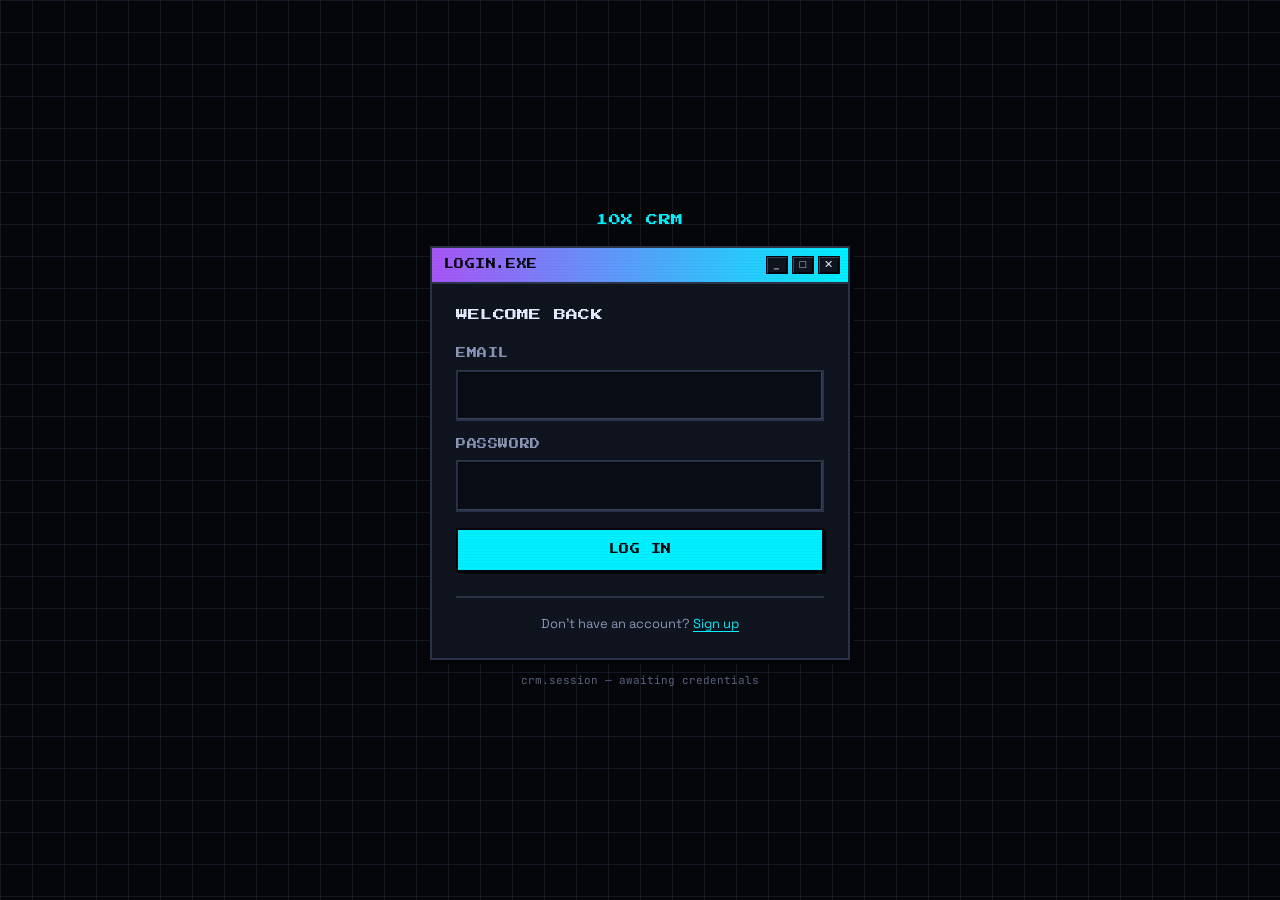
==== index.html @ 18ffae1b "feat: build login page with a deliberately generic failure message Login lives at index.html because" ====
<!doctype html>
<!-- Login is index.html because it is the first thing an unauthenticated
     visitor should see. A visitor who already has a session is sent straight
     to the dashboard by the guard in js/app.js. -->
<html lang="en" data-page="login" data-theme="dark">
<head>
  <meta charset="utf-8">
  <meta name="viewport" content="width=device-width, initial-scale=1">
  <title>Log In — 10X CRM</title>
  <meta name="description" content="10X CRM — a customer relationship manager for sales teams.">

  <link rel="preconnect" href="https://fonts.googleapis.com">
  <link rel="preconnect" href="https://fonts.gstatic.com" crossorigin>
  <link href="https://fonts.googleapis.com/css2?family=Press+Start+2P&family=Space+Grotesk:wght@400;500;700&family=JetBrains+Mono:wght@400;700&display=swap" rel="stylesheet">

  <link rel="stylesheet" href="css/tokens.css">
  <link rel="stylesheet" href="css/base.css">
  <link rel="stylesheet" href="css/components.css">
  <link rel="stylesheet" href="css/pages.css">

  <script src="js/storage.js"></script>
  <script src="js/app.js"></script>
</head>

<body>
  <main class="auth">
    <div class="auth__card">
      <span class="auth__brand">10X CRM</span>

      <div class="window">
        <div class="window__bar">
          <span class="window__title">LOGIN.EXE</span>
          <div class="window__controls">
            <span class="window__btn" aria-hidden="true">_</span>
            <span class="window__btn" aria-hidden="true">&#9633;</span>
            <span class="window__btn" aria-hidden="true">&#10005;</span>
          </div>
        </div>

        <div class="window__body">
          <h1 class="auth__heading">Welcome back</h1>

          <form id="login-form" class="stack" novalidate>
            <div class="field">
              <label class="field__label" for="email">Email</label>
              <input class="input" id="email" name="email" type="text" autocomplete="email">
              <p class="field__error" data-error-for="email"></p>
            </div>

            <div class="field">
              <label class="field__label" for="password">Password</label>
              <input class="input" id="password" name="password" type="password"
                     autocomplete="current-password">
              <p class="field__error" data-error-for="password"></p>
            </div>

            <button class="btn btn--primary btn--block" type="submit">Log In</button>
          </form>

          <p class="auth__footer">
            Don't have an account? <a href="signup.html">Sign up</a>
          </p>
        </div>
      </div>

      <p class="auth__boot">crm.session &mdash; awaiting credentials</p>
    </div>
  </main>

  <script src="js/ui.js"></script>
  <script src="js/auth.js"></script>
</body>
</html>
---- css/tokens.css ----
/* ============================================================
   10X CRM — Design tokens
   Visual direction: "Cyber Chrome" — Windows 2000 / WinAmp window
   chrome rendered in cyber-futurist neon, with pixel-art accents.

   Every colour, size, and duration in this project comes from a token
   defined here. No component file may hardcode a raw value. Changing a
   token here changes it everywhere, which is what makes the dark/light
   toggle (P0.3) a single class swap on <html>.
   ============================================================ */

:root {
  /* ---- Typography -------------------------------------------
     Three families, each with a real fallback so that the app stays
     legible if the webfonts fail to load (e.g. offline demo).
     --font-display is a pixel font: it is only ever used at 10-12px
     for short strings (logo, labels, badges). Long text uses --font-ui. */
  --font-display: "Press Start 2P", "Courier New", ui-monospace, monospace;
  --font-ui: "Space Grotesk", -apple-system, BlinkMacSystemFont, "Segoe UI", Roboto, sans-serif;
  --font-mono: "JetBrains Mono", "Cascadia Code", Consolas, ui-monospace, monospace;

  --fs-display-sm: 10px;   /* pixel font: badges, labels, buttons */
  --fs-display: 12px;      /* pixel font: logo, window titles */
  --fs-xs: 11px;
  --fs-sm: 13px;
  --fs-base: 15px;
  --fs-lg: 18px;
  --fs-xl: 24px;
  --fs-2xl: 32px;

  --lh-tight: 1.2;
  --lh-base: 1.55;

  /* ---- Spacing: strict 4px pixel grid ------------------------
     A pixel-art aesthetic falls apart on half-pixel values, so every
     gap and padding in the app snaps to this scale. */
  --sp-1: 4px;
  --sp-2: 8px;
  --sp-3: 12px;
  --sp-4: 16px;
  --sp-5: 24px;
  --sp-6: 32px;
  --sp-7: 48px;
  --sp-8: 64px;

  /* ---- Radii: hard edges are the signature --------------------
     Nothing in this design system is rounder than 4px. */
  --r-0: 0px;
  --r-1: 2px;
  --r-2: 4px;

  /* ---- Motion -------------------------------------------------
     --t-snap uses steps() rather than a smooth curve. That makes
     movement advance frame-by-frame like an animated sprite instead
     of gliding, which is what sells the retro feel. */
  --t-snap: 90ms steps(3, end);
  --t-fast: 140ms cubic-bezier(0.2, 0.9, 0.3, 1);
  --t-med: 240ms cubic-bezier(0.2, 0.9, 0.3, 1);

  /* ---- Layout -------------------------------------------------- */
  --tap-min: 44px;          /* accessibility floor for any control */
  --shell-max: 1200px;
  --card-max: 420px;        /* auth card width, per P1.1 */
}

/* ============================================================
   DARK THEME — the default (PRD P0.3 specifies dark as default)
   Deep near-black surfaces with neon accents.
   ============================================================ */
:root,
[data-theme="dark"] {
  --bg-void: #05060A;       /* page background */
  --bg-deep: #0A0D16;       /* inset wells, input backgrounds */
  --surface: #10141F;       /* window and card bodies */
  --surface-up: #171D2C;    /* hovered / raised surfaces */

  --bevel-light: #3A4560;   /* top-left highlight of a raised bevel */
  --bevel-dark: #04050A;    /* bottom-right shadow of a raised bevel */
  --border: #2A3347;

  --text: #E6ECFF;
  --text-dim: #8A97B8;
  --text-faint: #5A6480;

  /* Neon accent ramp */
  --cyan: #00F0FF;          /* primary action, focus, links */
  --magenta: #FF2E97;       /* destructive, errors */
  --lime: #B6FF3C;          /* success */
  --amber: #FFB627;         /* warning, in-progress */
  --violet: #A855F7;        /* brand, title-bar gradient partner */

  /* Text colour placed on top of a solid neon fill */
  --on-accent: #05060A;

  --grid-line: rgba(42, 51, 71, 0.4);
  --scanline-alpha: 0.035;
  --glow-strength: 10px;
}

/* ============================================================
   LIGHT THEME — "Y2K frosted chrome"
   Translucent icy blue-white: iMac G3 / WinAmp candy plastic.
   Accents are darkened so that white text on a filled control and
   accent-coloured text on --surface both clear 4.5:1 contrast.
   ============================================================ */
[data-theme="light"] {
  --bg-void: #DCE4F0;
  --bg-deep: #E8EEF7;
  --surface: #F4F7FC;
  --surface-up: #FFFFFF;

  --bevel-light: #FFFFFF;
  --bevel-dark: #A8B4CC;
  --border: #9AA8C4;

  --text: #0A1020;
  --text-dim: #3D4A66;
  --text-faint: #6A7691;

  --cyan: #00708A;
  --magenta: #B01060;
  --lime: #3F7000;
  --amber: #8A5600;
  --violet: #6B21C8;

  --on-accent: #FFFFFF;

  --grid-line: rgba(154, 168, 196, 0.3);
  --scanline-alpha: 0.02;
  --glow-strength: 0px;
}

/* ============================================================
   SEMANTIC ALIASES
   Components reference these, never the raw colour names. That means
   "Contacted should be violet instead of amber" is a one-line change
   here, and every badge, chip, select and pipeline segment follows.
   ============================================================ */
:root {
  --status-lead: var(--cyan);
  --status-contacted: var(--amber);
  --status-won: var(--lime);
  --status-lost: var(--magenta);

  --accent: var(--cyan);
  --danger: var(--magenta);
  --success: var(--lime);
  --warning: var(--amber);

  /* ---- Bevels: the Win2K chrome effect ----------------------
     A raised control is light on the top-left and dark on the
     bottom-right. A pressed or inset control is the exact inverse.
     Swapping --bevel-out for --bevel-in is what makes a button feel
     physically depressed. */
  --bevel-out: inset 1px 1px 0 var(--bevel-light),
               inset -1px -1px 0 var(--bevel-dark);
  --bevel-in: inset -1px -1px 0 var(--bevel-light),
              inset 1px 1px 0 var(--bevel-dark);

  /* Offset shadows with ZERO blur — a blurred shadow would break the
     pixel-art illusion immediately. */
  --shadow-hard: 4px 4px 0 var(--bevel-dark);
  --shadow-hard-sm: 2px 2px 0 var(--bevel-dark);
  --shadow-hard-lg: 6px 6px 0 var(--bevel-dark);

  /* The active-window title bar gradient — the single most
     recognisable Windows 2000 cue in the whole system. */
  --titlebar: linear-gradient(90deg, var(--violet), var(--cyan));
}
---- css/base.css ----
/* ============================================================
   10X CRM — Base layer
   Reset, page atmosphere (grid + scanlines), typography defaults,
   focus rings, and the reduced-motion escape hatch.
   Depends on tokens.css — load that first.
   ============================================================ */

*,
*::before,
*::after {
  box-sizing: border-box;
  margin: 0;
  padding: 0;
}

html {
  /* Stops iOS from auto-inflating text and breaking the pixel grid. */
  -webkit-text-size-adjust: 100%;
}

body {
  min-height: 100vh;
  font-family: var(--font-ui);
  font-size: var(--fs-base);
  line-height: var(--lh-base);
  color: var(--text);
  background-color: var(--bg-void);

  /* Dystopian blueprint grid. Two 1px gradients crossed at 32px make a
     graph-paper field without a single image request. */
  background-image:
    linear-gradient(var(--grid-line) 1px, transparent 1px),
    linear-gradient(90deg, var(--grid-line) 1px, transparent 1px);
  background-size: 32px 32px;

  -webkit-font-smoothing: antialiased;
  transition: background-color var(--t-med), color var(--t-med);
}

/* ---- CRT scanline overlay ---------------------------------------
   A fixed, non-interactive sheet of 1px dark lines every 3px. Kept
   very faint (3.5% dark / 2% light) so it reads as atmosphere and
   never as noise over body text. The Konami easter egg turns this up. */
body::before {
  content: "";
  position: fixed;
  inset: 0;
  z-index: 9999;
  pointer-events: none;
  background: repeating-linear-gradient(
    0deg,
    rgba(0, 0, 0, var(--scanline-alpha)) 0px,
    rgba(0, 0, 0, var(--scanline-alpha)) 1px,
    transparent 1px,
    transparent 3px
  );
}

/* ---- Typography -------------------------------------------------- */
h1, h2, h3 {
  font-family: var(--font-display);
  font-weight: 400;
  line-height: var(--lh-tight);
  letter-spacing: 0.02em;
  text-transform: uppercase;
}

h1 { font-size: var(--fs-display); }
h2 { font-size: var(--fs-display); }
h3 { font-size: var(--fs-display-sm); }

/* Money, dates, counters and IDs use tabular figures so that columns of
   numbers line up vertically instead of jittering. */
.mono,
.num {
  font-family: var(--font-mono);
  font-variant-numeric: tabular-nums;
}

a {
  color: var(--accent);
  text-decoration: underline;
  text-underline-offset: 3px;
  transition: color var(--t-fast);
}

a:hover { color: var(--text); }

/* ---- Forms inherit the app font, not the browser's --------------- */
input, button, select, textarea {
  font: inherit;
  color: inherit;
}

button { cursor: pointer; }

img { max-width: 100%; display: block; }

/* ---- Focus ------------------------------------------------------
   :focus-visible only, so a mouse click does not leave a ring behind
   but keyboard navigation always shows exactly where you are. */
:focus-visible {
  outline: 2px solid var(--accent);
  outline-offset: 2px;
}

::selection {
  background: var(--accent);
  color: var(--on-accent);
}

/* ---- Utilities --------------------------------------------------- */

/* Visible to screen readers, invisible on screen. Used for labels on
   icon-only controls so they are never unlabelled. */
.sr-only {
  position: absolute;
  width: 1px;
  height: 1px;
  padding: 0;
  overflow: hidden;
  clip: rect(0, 0, 0, 0);
  white-space: nowrap;
  border: 0;
}

.shell {
  width: 100%;
  max-width: var(--shell-max);
  margin: 0 auto;
  padding: var(--sp-6) var(--sp-4);
}

.stack   { display: grid; gap: var(--sp-4); }
.stack-2 { display: grid; gap: var(--sp-2); }
.stack-5 { display: grid; gap: var(--sp-5); }
.row     { display: flex; align-items: center; gap: var(--sp-3); }
.row-between { display: flex; align-items: center; justify-content: space-between; gap: var(--sp-3); }
.grow    { flex: 1; }

.text-dim   { color: var(--text-dim); }
.text-faint { color: var(--text-faint); }

/* A HUD-style section label: "// CLIENTS.DB" */
.hud-label {
  font-family: var(--font-display);
  font-size: var(--fs-display-sm);
  text-transform: uppercase;
  letter-spacing: 0.08em;
  color: var(--text-dim);
}

.hud-label::before {
  content: "// ";
  color: var(--accent);
}

/* ---- Reduced motion ---------------------------------------------
   Everything decorative in this design system is animation. A user who
   has asked their OS for reduced motion gets the full product with all
   of it switched off, including the scanline overlay's flicker. */
@media (prefers-reduced-motion: reduce) {
  *,
  *::before,
  *::after {
    animation-duration: 0.01ms !important;
    animation-iteration-count: 1 !important;
    transition-duration: 0.01ms !important;
    scroll-behavior: auto !important;
  }
}
---- css/components.css ----
/* ============================================================
   10X CRM — Components
   Window chrome, buttons, inputs, badges, chips, cards, modals,
   toasts, navigation, stats and the pipeline bar.
   Depends on tokens.css + base.css.
   ============================================================ */

/* ============================================================
   1. WINDOW CHROME — the signature component
   Every panel, card and modal in the app is a "window": a bevelled
   box with a gradient title bar and Win2K control buttons. This is
   what makes the aesthetic structural rather than decorative.
   ============================================================ */
.window {
  background: var(--surface);
  border: 2px solid var(--border);
  box-shadow: var(--shadow-hard);
}

.window__bar {
  display: flex;
  align-items: center;
  gap: var(--sp-2);
  padding: var(--sp-2) var(--sp-2) var(--sp-2) var(--sp-3);
  background: var(--titlebar);
  border-bottom: 2px solid var(--border);
  color: var(--on-accent);
  font-family: var(--font-display);
  font-size: var(--fs-display-sm);
  text-transform: uppercase;
  letter-spacing: 0.04em;
}

.window__title {
  flex: 1;
  overflow: hidden;
  text-overflow: ellipsis;
  white-space: nowrap;
}

.window__controls {
  display: flex;
  gap: var(--sp-1);
}

/* Visually these are small Win2K-sized boxes (22x18). The ::before
   pseudo-element expands the actual clickable area out to the 44px
   accessibility floor without changing how they look. */
.window__btn {
  position: relative;
  width: 22px;
  height: 18px;
  display: grid;
  place-items: center;
  background: var(--surface);
  border: 1px solid var(--bevel-dark);
  box-shadow: var(--bevel-out);
  color: var(--text);
  font-family: var(--font-ui);
  font-size: var(--fs-xs);
  line-height: 1;
}

.window__btn::before {
  content: "";
  position: absolute;
  inset: -13px;
}

.window__btn:active {
  box-shadow: var(--bevel-in);
}

.window__btn--close:hover {
  background: var(--danger);
  color: var(--on-accent);
}

.window__body {
  padding: var(--sp-5);
}

/* ============================================================
   2. BUTTONS — physical arcade buttons
   On :active the button translates 2px down-right and its hard shadow
   collapses to zero, so the surface appears to sink into the page.
   ============================================================ */
.btn {
  display: inline-flex;
  align-items: center;
  justify-content: center;
  gap: var(--sp-2);
  min-height: var(--tap-min);
  padding: var(--sp-3) var(--sp-4);

  font-family: var(--font-display);
  font-size: var(--fs-display-sm);
  text-transform: uppercase;
  letter-spacing: 0.05em;
  text-decoration: none;

  color: var(--text);
  background: var(--surface-up);
  border: 2px solid var(--bevel-dark);
  border-radius: var(--r-0);
  box-shadow: var(--shadow-hard-sm);

  transition: transform var(--t-snap), box-shadow var(--t-snap),
              background var(--t-fast), color var(--t-fast);
}

.btn:hover { background: var(--surface); }

.btn:active {
  transform: translate(2px, 2px);
  box-shadow: 0 0 0 var(--bevel-dark);
}

.btn:disabled {
  opacity: 0.45;
  cursor: not-allowed;
  transform: none;
  box-shadow: var(--shadow-hard-sm);
}

.btn--primary {
  background: var(--accent);
  color: var(--on-accent);
}

.btn--primary:hover {
  background: var(--accent);
  filter: brightness(1.15);
}

.btn--danger {
  background: transparent;
  color: var(--danger);
  border-color: var(--danger);
}

.btn--danger:hover {
  background: var(--danger);
  color: var(--on-accent);
}

.btn--ghost {
  background: transparent;
  border-color: var(--border);
  box-shadow: none;
}

.btn--ghost:active { transform: translate(1px, 1px); }

.btn--block { width: 100%; }

.btn--sm {
  min-height: 32px;
  padding: var(--sp-2) var(--sp-3);
}

/* ============================================================
   3. FORM FIELDS
   Inputs use the INVERSE bevel of a button: they are sunk into the
   page rather than raised out of it. That single inversion is what
   makes an input read as "type here" and a button as "press me".
   ============================================================ */
.field {
  display: grid;
  gap: var(--sp-2);
}

.field__label {
  font-family: var(--font-display);
  font-size: var(--fs-display-sm);
  text-transform: uppercase;
  letter-spacing: 0.06em;
  color: var(--text-dim);
}

.input,
.select {
  width: 100%;
  min-height: var(--tap-min);
  padding: var(--sp-3);
  font-family: var(--font-ui);
  font-size: var(--fs-base);
  color: var(--text);
  background: var(--bg-deep);
  border: 2px solid var(--border);
  border-radius: var(--r-0);
  box-shadow: var(--bevel-in);
  transition: border-color var(--t-fast);
}

.input::placeholder { color: var(--text-faint); }

.input:focus-visible,
.select:focus-visible {
  outline: none;
  border-color: var(--accent);
  box-shadow: var(--bevel-in), 0 0 0 2px color-mix(in srgb, var(--accent) 35%, transparent);
}

.select {
  cursor: pointer;
  appearance: none;
  padding-right: var(--sp-6);
  /* Pixel-style caret drawn with two crossed gradients — no icon file. */
  background-image:
    linear-gradient(45deg, transparent 50%, currentColor 50%),
    linear-gradient(135deg, currentColor 50%, transparent 50%);
  background-position:
    calc(100% - 18px) calc(50% + 2px),
    calc(100% - 12px) calc(50% + 2px);
  background-size: 6px 6px, 6px 6px;
  background-repeat: no-repeat;
}

/* Error state (P0.4): red border on the field itself, red message below. */
.input-error,
.input-error:focus-visible {
  border-color: var(--danger);
}

.field__error {
  display: flex;
  align-items: flex-start;
  gap: var(--sp-1);
  font-family: var(--font-mono);
  font-size: var(--fs-xs);
  line-height: 1.4;
  color: var(--danger);
}

.field__error::before {
  content: "\25B8";  /* ▸ */
  flex-shrink: 0;
}

.field__error:empty { display: none; }

/* ============================================================
   4. STATUS BADGES
   A badge is a hard-edged pixel dot plus an uppercase text label.
   The dot is never the only signal — the label always states the
   status in words, so the badge works without colour perception.
   ============================================================ */
.badge {
  display: inline-flex;
  align-items: center;
  gap: var(--sp-2);
  padding: var(--sp-1) var(--sp-2);
  font-family: var(--font-display);
  font-size: var(--fs-display-sm);
  text-transform: uppercase;
  letter-spacing: 0.05em;
  border: 2px solid currentColor;
  background: color-mix(in srgb, currentColor 12%, transparent);
}

.badge::before {
  content: "";
  width: 6px;
  height: 6px;
  flex-shrink: 0;
  background: currentColor;
  box-shadow: 0 0 var(--glow-strength) currentColor;
}

.badge--lead      { color: var(--status-lead); }
.badge--contacted { color: var(--status-contacted); }
.badge--won       { color: var(--status-won); }
.badge--lost      { color: var(--status-lost); }

/* ============================================================
   5. FILTER CHIPS
   A pressed chip flips from raised bevel to inset bevel and fills
   with the accent, so "which filter is active" is obvious from the
   shape alone as well as the colour.
   ============================================================ */
.chip {
  min-height: var(--tap-min);
  padding: var(--sp-2) var(--sp-4);
  font-family: var(--font-display);
  font-size: var(--fs-display-sm);
  text-transform: uppercase;
  letter-spacing: 0.05em;
  color: var(--text-dim);
  background: var(--surface);
  border: 2px solid var(--border);
  box-shadow: var(--bevel-out);
  transition: color var(--t-fast), background var(--t-fast);
}

.chip:hover { color: var(--text); }

.chip[aria-pressed="true"] {
  color: var(--on-accent);
  background: var(--accent);
  border-color: var(--accent);
  box-shadow: var(--bevel-in);
}

/* ============================================================
   6. AVATAR
   Either a real API image or generated initials on a hashed accent.
   image-rendering: pixelated keeps remote avatars consistent with the
   sprite aesthetic instead of smoothing them.
   ============================================================ */
.avatar {
  width: 48px;
  height: 48px;
  flex-shrink: 0;
  object-fit: cover;
  background: var(--bg-deep);
  border: 2px solid var(--border);
  image-rendering: pixelated;
}

.avatar--initials {
  display: grid;
  place-items: center;
  font-family: var(--font-display);
  font-size: var(--fs-display-sm);
  color: var(--on-accent);
  background: var(--accent);
}

.avatar--lg { width: 72px; height: 72px; font-size: var(--fs-display); }

/* ============================================================
   7. CLIENT CARD
   Lifts up-left on hover (shadow grows to compensate) and a single
   bright scanline sweeps down the card once.
   ============================================================ */
.client-card {
  position: relative;
  overflow: hidden;
  display: grid;
  grid-template-columns: 48px 1fr auto;
  gap: var(--sp-4);
  align-items: center;
  padding: var(--sp-4);
  background: var(--surface);
  border: 2px solid var(--border);
  box-shadow: var(--shadow-hard-sm);
  cursor: pointer;
  transition: transform var(--t-snap), box-shadow var(--t-snap),
              border-color var(--t-fast);
}

.client-card:hover {
  transform: translate(-2px, -2px);
  border-color: var(--accent);
  box-shadow: var(--shadow-hard);
}

.client-card::after {
  content: "";
  position: absolute;
  left: 0;
  right: 0;
  top: -2px;
  height: 2px;
  background: var(--accent);
  opacity: 0;
  pointer-events: none;
}

.client-card:hover::after {
  animation: sweep 600ms steps(12, end) 1;
}

@keyframes sweep {
  from { top: -2px;  opacity: 0.9; }
  to   { top: 100%;  opacity: 0; }
}

.client-card__name {
  font-family: var(--font-ui);
  font-size: var(--fs-lg);
  font-weight: 500;
  line-height: var(--lh-tight);
}

.client-card__meta {
  font-size: var(--fs-sm);
  color: var(--text-dim);
}

.client-card__value {
  font-family: var(--font-mono);
  font-variant-numeric: tabular-nums;
  font-size: var(--fs-lg);
  color: var(--success);
}

.client-card__actions {
  display: flex;
  align-items: center;
  gap: var(--sp-2);
}

/* ============================================================
   8. MODAL / DIALOG
   The overlay dims and desaturates the page behind. The window itself
   opens with a CRT power-on: a flat horizontal line that snaps open
   vertically.
   ============================================================ */
.overlay {
  position: fixed;
  inset: 0;
  z-index: 1000;
  display: grid;
  place-items: center;
  padding: var(--sp-4);
  background: color-mix(in srgb, var(--bg-void) 82%, transparent);
  backdrop-filter: blur(2px) saturate(0.6);
  animation: fade-in var(--t-fast) both;
}

.overlay[hidden] { display: none; }

.modal {
  width: 100%;
  max-width: 520px;
  max-height: 90vh;
  overflow: auto;
  animation: crt-on 240ms steps(6, end) both;
}

.modal--wide { max-width: 640px; }

@keyframes crt-on {
  0%   { transform: scaleY(0.02) scaleX(0.9); filter: brightness(3); }
  60%  { transform: scaleY(1) scaleX(1);      filter: brightness(1.6); }
  100% { transform: none;                     filter: none; }
}

@keyframes fade-in {
  from { opacity: 0; }
  to   { opacity: 1; }
}

/* ============================================================
   9. TOASTS (P0.4)
   Stacked bottom-right. The draining progress bar is a visual mirror
   of the 3s setTimeout that removes the toast, so the countdown the
   code is running is actually visible on screen.
   ============================================================ */
.toast-stack {
  position: fixed;
  right: var(--sp-4);
  bottom: var(--sp-4);
  z-index: 2000;
  display: grid;
  gap: var(--sp-2);
  justify-items: end;
  pointer-events: none;
}

.toast {
  position: relative;
  overflow: hidden;
  display: flex;
  align-items: center;
  gap: var(--sp-3);
  min-width: 280px;
  max-width: 380px;
  padding: var(--sp-3) var(--sp-4);
  font-size: var(--fs-sm);
  color: var(--text);
  background: var(--surface);
  border: 2px solid var(--border);
  box-shadow: var(--shadow-hard);
  pointer-events: auto;
  animation: toast-in 200ms steps(4, end) both;
}

.toast--success { border-color: var(--success); }
.toast--error   { border-color: var(--danger); }
.toast--info    { border-color: var(--accent); }

.toast__icon {
  font-family: var(--font-display);
  font-size: var(--fs-display-sm);
  flex-shrink: 0;
}

.toast--success .toast__icon { color: var(--success); }
.toast--error   .toast__icon { color: var(--danger); }
.toast--info    .toast__icon { color: var(--accent); }

.toast__msg { flex: 1; }

.toast__close {
  flex-shrink: 0;
  width: 24px;
  height: 24px;
  display: grid;
  place-items: center;
  color: var(--text-dim);
  background: transparent;
  border: 1px solid var(--border);
}

.toast__close:hover { color: var(--text); border-color: var(--text); }

.toast__bar {
  position: absolute;
  left: 0;
  bottom: 0;
  height: 3px;
  background: currentColor;
  animation: drain var(--toast-duration, 3000ms) linear forwards;
}

.toast--success .toast__bar { background: var(--success); }
.toast--error   .toast__bar { background: var(--danger); }
.toast--info    .toast__bar { background: var(--accent); }

@keyframes drain {
  from { width: 100%; }
  to   { width: 0%; }
}

@keyframes toast-in {
  from { transform: translateX(28px); opacity: 0; }
  to   { transform: none; opacity: 1; }
}

/* ============================================================
   10. TASKBAR NAVIGATION (P0.2)
   Identical on all three protected pages, rendered from one module.
   ============================================================ */
.taskbar {
  position: sticky;
  top: 0;
  z-index: 100;
  display: flex;
  align-items: center;
  gap: var(--sp-2);
  padding: var(--sp-2) var(--sp-4);
  background: var(--surface);
  border-bottom: 2px solid var(--border);
  box-shadow: var(--bevel-out), 0 2px 0 var(--bevel-dark);
}

.taskbar__logo {
  font-family: var(--font-display);
  font-size: var(--fs-display);
  color: var(--accent);
  text-decoration: none;
  padding: var(--sp-2) var(--sp-3);
  margin-right: var(--sp-3);
}

/* Two offset colour copies jittering on steps() = chromatic glitch. */
.taskbar__logo:hover {
  animation: glitch 320ms steps(4, end) infinite;
}

@keyframes glitch {
  0%   { text-shadow:  2px 0 var(--danger), -2px 0 var(--accent); }
  33%  { text-shadow: -2px 0 var(--danger),  2px 0 var(--accent); }
  66%  { text-shadow:  1px 0 var(--accent), -1px 0 var(--danger); }
  100% { text-shadow: -1px 0 var(--accent),  1px 0 var(--danger); }
}

.nav-link {
  min-height: 36px;
  display: inline-flex;
  align-items: center;
  padding: var(--sp-2) var(--sp-4);
  font-family: var(--font-display);
  font-size: var(--fs-display-sm);
  text-transform: uppercase;
  letter-spacing: 0.05em;
  text-decoration: none;
  color: var(--text-dim);
  background: var(--surface);
  border: 2px solid var(--border);
  box-shadow: var(--bevel-out);
  transition: color var(--t-fast), background var(--t-fast);
}

.nav-link:hover { color: var(--text); }

/* Active page: filled + inset, so it reads as a pressed taskbar tab. */
.nav-link.active {
  color: var(--on-accent);
  background: var(--accent);
  border-color: var(--accent);
  box-shadow: var(--bevel-in);
}

.taskbar__spacer { flex: 1; }

.icon-btn {
  min-width: var(--tap-min);
  min-height: 36px;
  display: grid;
  place-items: center;
  padding: var(--sp-2) var(--sp-3);
  font-family: var(--font-display);
  font-size: var(--fs-display-sm);
  color: var(--text);
  background: var(--surface);
  border: 2px solid var(--border);
  box-shadow: var(--bevel-out);
}

.icon-btn:hover { color: var(--accent); border-color: var(--accent); }
.icon-btn:active { box-shadow: var(--bevel-in); }

/* ============================================================
   11. STAT CARDS (P3.2)
   ============================================================ */
.stat {
  padding: var(--sp-4);
  background: var(--surface);
  border: 2px solid var(--border);
  box-shadow: var(--shadow-hard-sm);
}

.stat__label {
  font-family: var(--font-display);
  font-size: var(--fs-display-sm);
  text-transform: uppercase;
  letter-spacing: 0.06em;
  color: var(--text-dim);
}

.stat__value {
  margin-top: var(--sp-3);
  font-family: var(--font-mono);
  font-variant-numeric: tabular-nums;
  font-size: var(--fs-2xl);
  line-height: 1;
  color: var(--text);
}

.stat--accent .stat__value  { color: var(--accent); }
.stat--success .stat__value { color: var(--success); }
.stat--warning .stat__value { color: var(--warning); }

/* ============================================================
   12. PIPELINE BAR (P3.3 + the "mini chart" bonus in one component)
   Hard-edged segments sized in proportion to each status count.
   ============================================================ */
.pipeline {
  display: flex;
  height: 32px;
  border: 2px solid var(--border);
  box-shadow: var(--bevel-in);
  background: var(--bg-deep);
  overflow: hidden;
}

.pipeline__seg {
  display: grid;
  place-items: center;
  min-width: 0;
  font-family: var(--font-display);
  font-size: var(--fs-display-sm);
  color: var(--on-accent);
  animation: seg-grow 500ms steps(8, end) both;
  transform-origin: left center;
}

.pipeline__seg--lead      { background: var(--status-lead); }
.pipeline__seg--contacted { background: var(--status-contacted); }
.pipeline__seg--won       { background: var(--status-won); }
.pipeline__seg--lost      { background: var(--status-lost); }

@keyframes seg-grow {
  from { transform: scaleX(0); }
  to   { transform: scaleX(1); }
}

/* Legend below the bar — the numbers in words, so the chart is not
   colour-only. */
.pipeline-legend {
  display: flex;
  flex-wrap: wrap;
  gap: var(--sp-4);
  margin-top: var(--sp-3);
}

.pipeline-legend__item {
  display: flex;
  align-items: center;
  gap: var(--sp-2);
  font-family: var(--font-mono);
  font-size: var(--fs-sm);
  color: var(--text-dim);
}

.pipeline-legend__item::before {
  content: "";
  width: 8px;
  height: 8px;
  background: currentColor;
}

.pipeline-legend__item--lead      { color: var(--status-lead); }
.pipeline-legend__item--contacted { color: var(--status-contacted); }
.pipeline-legend__item--won       { color: var(--status-won); }
.pipeline-legend__item--lost      { color: var(--status-lost); }

/* ============================================================
   13. STATES — loading, empty, error (P4.2 / P4.3)
   ============================================================ */
.state {
  display: grid;
  place-items: center;
  gap: var(--sp-4);
  padding: var(--sp-8) var(--sp-4);
  text-align: center;
  border: 2px dashed var(--border);
  background: color-mix(in srgb, var(--surface) 50%, transparent);
}

.state__msg {
  font-family: var(--font-display);
  font-size: var(--fs-display-sm);
  text-transform: uppercase;
  letter-spacing: 0.06em;
  color: var(--text-dim);
  line-height: 1.8;
}

.state--error { border-color: var(--danger); }
.state--error .state__msg { color: var(--danger); }

/* Blinking block cursor after "Loading clients..." */
.cursor::after {
  content: "\2588";  /* █ */
  color: var(--accent);
  animation: blink 1s steps(2, jump-none) infinite;
}

@keyframes blink {
  0%, 100% { opacity: 1; }
  50%      { opacity: 0; }
}

/* Eight-dot pixel spinner built entirely from box-shadows, stepping
   one position at a time so it ticks like a sprite. */
.spinner {
  width: 6px;
  height: 6px;
  background: var(--accent);
  box-shadow:
     14px   0   0 color-mix(in srgb, var(--accent) 80%, transparent),
     10px  10px 0 color-mix(in srgb, var(--accent) 65%, transparent),
      0    14px 0 color-mix(in srgb, var(--accent) 50%, transparent),
    -10px  10px 0 color-mix(in srgb, var(--accent) 40%, transparent),
    -14px   0   0 color-mix(in srgb, var(--accent) 30%, transparent),
    -10px -10px 0 color-mix(in srgb, var(--accent) 20%, transparent),
      0   -14px 0 color-mix(in srgb, var(--accent) 15%, transparent),
     10px -10px 0 color-mix(in srgb, var(--accent) 10%, transparent);
  animation: spin 800ms steps(8, end) infinite;
}

@keyframes spin {
  to { transform: rotate(360deg); }
}

/* ============================================================
   14. NOTES TIMELINE (P4.8)
   ============================================================ */
.note-list {
  display: grid;
  gap: var(--sp-2);
  max-height: 220px;
  overflow-y: auto;
  padding: var(--sp-3);
  background: var(--bg-deep);
  border: 2px solid var(--border);
  box-shadow: var(--bevel-in);
}

.note {
  display: grid;
  gap: var(--sp-1);
  padding: var(--sp-2) var(--sp-3);
  background: var(--surface);
  border-left: 3px solid var(--accent);
}

.note__text { font-size: var(--fs-sm); }

.note__date {
  font-family: var(--font-mono);
  font-size: var(--fs-xs);
  color: var(--text-faint);
}

/* ============================================================
   15. CRT MODE — the Konami code easter egg
   Turns the faint ambient scanlines into a full phosphor CRT:
   heavy lines, a slow flicker, and a green glow on all text.
   ============================================================ */
.crt-mode {
  --scanline-alpha: 0.28;
}

.crt-mode body::before,
body.crt-mode::before {
  animation: flicker 120ms steps(2, end) infinite;
}

.crt-mode .window,
.crt-mode .client-card,
.crt-mode .stat {
  text-shadow: 0 0 6px var(--success);
}

@keyframes flicker {
  0%, 100% { opacity: 1; }
  50%      { opacity: 0.82; }
}

/* ============================================================
   16. RESPONSIVE
   ============================================================ */
@media (max-width: 720px) {
  .taskbar {
    flex-wrap: wrap;
    padding: var(--sp-2);
  }

  .taskbar__logo {
    margin-right: 0;
    font-size: var(--fs-display-sm);
  }

  .nav-link {
    padding: var(--sp-2);
    font-size: 8px;
  }

  .client-card {
    grid-template-columns: 40px 1fr;
    grid-template-areas:
      "avatar body"
      "actions actions";
  }

  .client-card__actions {
    grid-area: actions;
    justify-content: space-between;
    padding-top: var(--sp-3);
    border-top: 2px solid var(--border);
  }

  .avatar { width: 40px; height: 40px; }

  .toast-stack {
    left: var(--sp-2);
    right: var(--sp-2);
    justify-items: stretch;
  }

  .toast { min-width: 0; max-width: none; }
}
---- css/pages.css ----
/* ============================================================
   10X CRM — Page layouts
   Auth screens, dashboard grid, clients toolbar/list, profile columns.
   Depends on tokens.css + base.css + components.css.
   ============================================================ */

/* ============================================================
   AUTH — Login (P2.1) and Sign Up (P1.1)
   A single centred window, max-width 420px per the PRD.
   ============================================================ */
.auth {
  min-height: 100vh;
  display: grid;
  place-items: center;
  padding: var(--sp-5) var(--sp-4);
}

.auth__card {
  width: 100%;
  max-width: var(--card-max);
}

.auth__brand {
  display: block;
  margin-bottom: var(--sp-4);
  font-family: var(--font-display);
  font-size: var(--fs-display);
  color: var(--accent);
  text-align: center;
  text-decoration: none;
  letter-spacing: 0.04em;
}

.auth__heading {
  font-family: var(--font-display);
  font-size: var(--fs-display);
  line-height: var(--lh-tight);
  text-transform: uppercase;
  margin-bottom: var(--sp-5);
}

.auth__footer {
  margin-top: var(--sp-5);
  padding-top: var(--sp-4);
  border-top: 2px solid var(--border);
  font-size: var(--fs-sm);
  color: var(--text-dim);
  text-align: center;
}

/* One short typed line on the login screen — a nod to a boot sequence
   without making the user wait for one. */
.auth__boot {
  font-family: var(--font-mono);
  font-size: var(--fs-xs);
  color: var(--text-faint);
  text-align: center;
  margin-top: var(--sp-3);
}

/* ============================================================
   DASHBOARD (P3)
   ============================================================ */
.page-head {
  display: flex;
  align-items: flex-end;
  justify-content: space-between;
  flex-wrap: wrap;
  gap: var(--sp-3);
  margin-bottom: var(--sp-5);
}

.page-title {
  font-family: var(--font-display);
  font-size: var(--fs-display);
  text-transform: uppercase;
  letter-spacing: 0.03em;
}

.greeting {
  font-family: var(--font-display);
  font-size: var(--fs-display);
  line-height: var(--lh-tight);
  color: var(--text);
}

/* Live clock (P3.1) — tabular figures stop the seconds digit from
   shifting the whole line every tick. */
.clock {
  font-family: var(--font-mono);
  font-variant-numeric: tabular-nums;
  font-size: var(--fs-sm);
  color: var(--accent);
}

.stat-grid {
  display: grid;
  gap: var(--sp-4);
  grid-template-columns: repeat(auto-fit, minmax(160px, 1fr));
  margin-bottom: var(--sp-5);
}

.dash-grid {
  display: grid;
  gap: var(--sp-4);
  grid-template-columns: 1fr 1fr;
  align-items: start;
}

@media (max-width: 860px) {
  .dash-grid { grid-template-columns: 1fr; }
}

.recent-row {
  display: flex;
  align-items: center;
  justify-content: space-between;
  gap: var(--sp-3);
  padding: var(--sp-3) 0;
  border-bottom: 1px solid var(--border);
}

.recent-row:last-of-type { border-bottom: 0; }

/* ============================================================
   CLIENTS (P4.1)
   ============================================================ */
.toolbar {
  display: grid;
  gap: var(--sp-3);
  margin-bottom: var(--sp-5);
}

.toolbar__row {
  display: flex;
  flex-wrap: wrap;
  gap: var(--sp-2);
  align-items: center;
}

.toolbar__search { flex: 1; min-width: 200px; }
.toolbar__sort { max-width: 220px; }

.client-list {
  display: grid;
  gap: var(--sp-3);
}

.result-count {
  font-family: var(--font-mono);
  font-size: var(--fs-xs);
  color: var(--text-faint);
}

/* ============================================================
   PROFILE (P5)
   ============================================================ */
.profile-grid {
  display: grid;
  gap: var(--sp-4);
  grid-template-columns: 320px 1fr;
  align-items: start;
}

@media (max-width: 860px) {
  .profile-grid { grid-template-columns: 1fr; }
}

.profile-id {
  display: grid;
  gap: var(--sp-3);
  justify-items: center;
  text-align: center;
}

.profile-id__name {
  font-family: var(--font-ui);
  font-size: var(--fs-xl);
  font-weight: 500;
  line-height: var(--lh-tight);
}

.profile-id__meta {
  font-size: var(--fs-sm);
  color: var(--text-dim);
}

.danger-zone {
  border-color: var(--danger);
}

.danger-zone .window__bar {
  background: linear-gradient(90deg, var(--danger), var(--violet));
}

/* ============================================================
   KEYBOARD SHORTCUT HELP (bonus)
   ============================================================ */
.shortcut-row {
  display: flex;
  align-items: center;
  justify-content: space-between;
  gap: var(--sp-4);
  padding: var(--sp-2) 0;
  border-bottom: 1px solid var(--border);
}

.shortcut-row:last-child { border-bottom: 0; }

.kbd {
  display: inline-grid;
  place-items: center;
  min-width: 28px;
  padding: var(--sp-1) var(--sp-2);
  font-family: var(--font-mono);
  font-size: var(--fs-xs);
  color: var(--text);
  background: var(--surface-up);
  border: 2px solid var(--bevel-dark);
  box-shadow: var(--bevel-out);
}
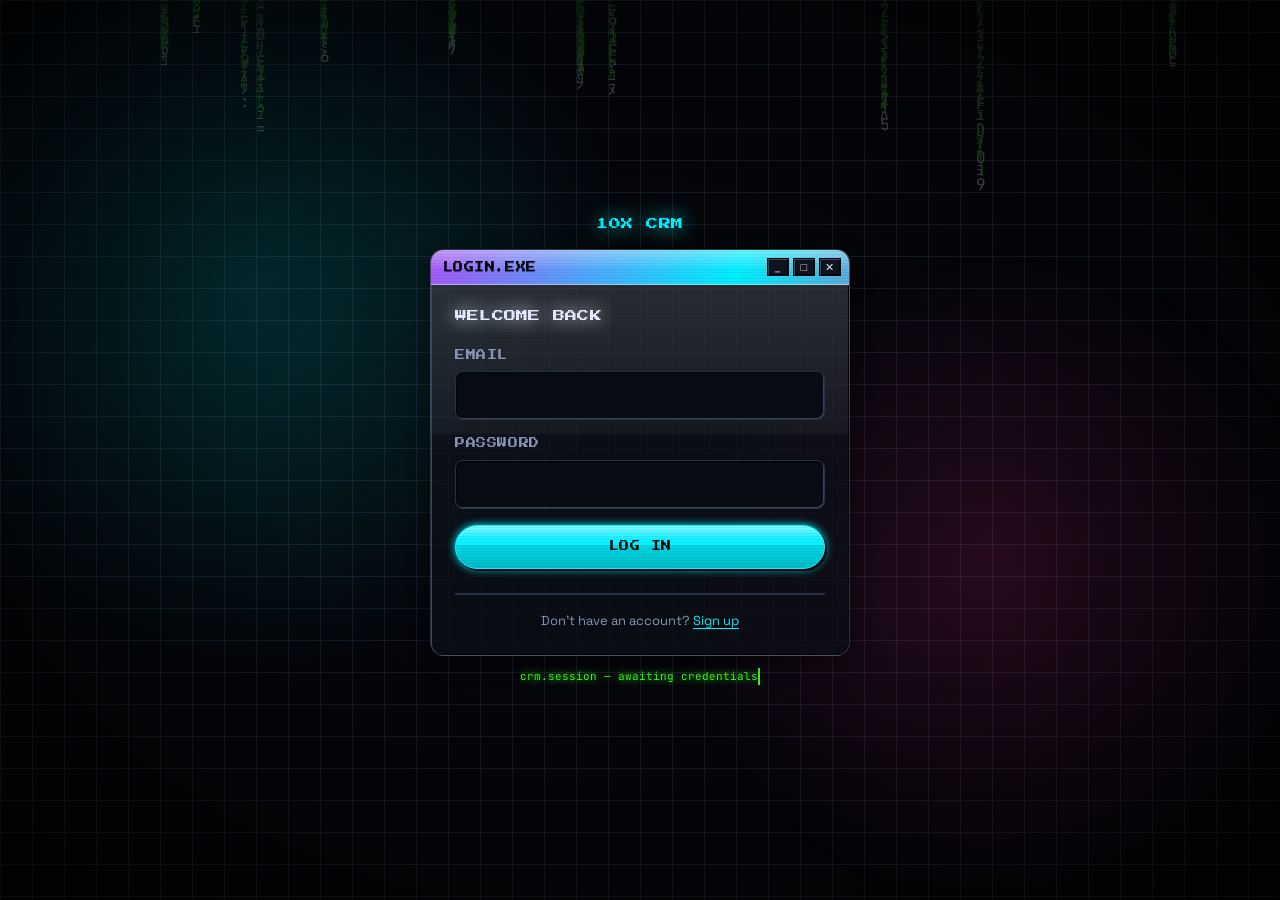
==== commit a9277346: "feat: replace the CSS rain with real falling Matrix glyphs The first version was pure CSS - thin ver" ====
--- a/index.html
+++ b/index.html
@@ -69,5 +69,6 @@
 
   <script src="js/ui.js"></script>
   <script src="js/auth.js"></script>
+  <script src="js/atmosphere.js"></script>
 </body>
 </html>
--- a/css/tokens.css
+++ b/css/tokens.css
@@ -43,11 +43,22 @@
   --sp-7: 48px;
   --sp-8: 64px;
 
-  /* ---- Radii: hard edges are the signature --------------------
-     Nothing in this design system is rounder than 4px. */
+  /* ---- Radii --------------------------------------------------
+     Hard edges used to be a global law here, and that was the
+     mistake that flattened the whole design: chrome gloss needs
+     soft, generous curves and neon needs blur, so a blanket "max
+     4px, zero blur" rule made two of the three references
+     impossible to draw and pixel-art won by default.
+
+     Hard edges are now a property of the PIXEL layer only —
+     icons, dividers, sprites. Chrome controls (buttons, chips,
+     pills) use --r-3 and up. */
   --r-0: 0px;
   --r-1: 2px;
   --r-2: 4px;
+  --r-3: 8px;      /* chrome panels */
+  --r-4: 14px;     /* glossy cards */
+  --r-pill: 999px; /* buttons, chips — the Y2K candy shape */
 
   /* ---- Motion -------------------------------------------------
      --t-snap uses steps() rather than a smooth curve. That makes
@@ -56,6 +67,17 @@
   --t-snap: 90ms steps(3, end);
   --t-fast: 140ms cubic-bezier(0.2, 0.9, 0.3, 1);
   --t-med: 240ms cubic-bezier(0.2, 0.9, 0.3, 1);
+
+  /* Ambient motion: things that move on their own, forever, with
+     nobody touching them. This is what stops the app feeling dead
+     between clicks. Deliberately slow — an idle loop that repeats
+     faster than about 2s reads as a fault rather than atmosphere.
+     All of it is switched off by prefers-reduced-motion. */
+  --t-drift: 26s;     /* haze blobs wandering across the page */
+  --t-rain: 7s;       /* digital rain falling */
+  --t-sweep: 9s;      /* horizontal scan pass */
+  --t-shimmer: 6s;    /* specular highlight travelling over chrome */
+  --t-pulse: 2.4s;    /* status dots breathing */
 
   /* ---- Layout -------------------------------------------------- */
   --tap-min: 44px;          /* accessibility floor for any control */
@@ -93,8 +115,61 @@
   --on-accent: #05060A;
 
   --grid-line: rgba(42, 51, 71, 0.4);
-  --scanline-alpha: 0.035;
-  --glow-strength: 10px;
+  --scanline-alpha: 0.05;
+  --glow-strength: 14px;
+
+  /* ---- LAYER 1: CHROME -------------------------------------
+     A glossy surface is three things stacked: a bright top half,
+     a hard mid-line where the "glass" breaks, and a darker bottom
+     half. --gloss-face paints all three in one gradient, laid
+     OVER a component's own background colour so every surface
+     keeps its identity and only gains the sheen. */
+  --gloss-face: linear-gradient(
+    180deg,
+    rgba(255, 255, 255, 0.14) 0%,
+    rgba(255, 255, 255, 0.04) 45%,
+    rgba(0, 0, 0, 0.10) 46%,
+    rgba(0, 0, 0, 0.22) 100%
+  );
+
+  /* The specular strip: the hard white glare across the top edge
+     of moulded plastic. Applied to a ::before, never the element,
+     so it can be animated independently. */
+  --gloss-spec: linear-gradient(
+    180deg,
+    rgba(255, 255, 255, 0.40),
+    rgba(255, 255, 255, 0) 62%
+  );
+
+  --glass: rgba(16, 20, 31, 0.72);
+  --glass-blur: blur(14px) saturate(150%);
+  --chrome-edge: rgba(255, 255, 255, 0.16);
+
+  /* ---- LAYER 2: BLOOM ---------------------------------------
+     Offset and blur only — the COLOUR is supplied where it is
+     used, so one token serves every accent:
+         box-shadow: var(--bloom-md) var(--accent); */
+  --bloom-sm: 0 0 8px;
+  --bloom-md: 0 0 20px;
+  --bloom-lg: 0 0 44px;
+
+  /* Iridescence: the oil-slick sheen on a CD. Deliberately loops
+     back to violet so it can scroll forever without a seam. */
+  --iri: linear-gradient(
+    115deg,
+    var(--violet), var(--cyan), var(--magenta), var(--lime), var(--violet)
+  );
+
+  /* Atmosphere: two coloured clouds drifting behind everything,
+     which is what gives a flat page depth. */
+  --haze-a: radial-gradient(closest-side, rgba(0, 240, 255, 0.16), transparent);
+  --haze-b: radial-gradient(closest-side, rgba(255, 46, 151, 0.14), transparent);
+  --vignette: radial-gradient(ellipse at center, transparent 42%, rgba(0, 0, 0, 0.62) 100%);
+
+  /* ---- Terminal / Matrix vocabulary -------------------------- */
+  --phosphor: #39FF14;
+  --rain-color: rgba(57, 255, 20, 0.5);
+  --rain-alpha: 1;
 }
 
 /* ============================================================
@@ -127,7 +202,50 @@
 
   --grid-line: rgba(154, 168, 196, 0.3);
   --scanline-alpha: 0.02;
-  --glow-strength: 0px;
+  --glow-strength: 7px;
+
+  /* ---- LAYER 1: CHROME (candy plastic) ----------------------
+     The light theme is where this look is most at home: an iMac
+     G3 / Aqua button is a white glare over a colour, not a flat
+     fill. So the gloss here is far stronger than in dark, where
+     the same treatment would wash the neon out. */
+  --gloss-face: linear-gradient(
+    180deg,
+    rgba(255, 255, 255, 0.95) 0%,
+    rgba(255, 255, 255, 0.50) 45%,
+    rgba(150, 175, 205, 0.14) 46%,
+    rgba(120, 145, 180, 0.26) 100%
+  );
+
+  --gloss-spec: linear-gradient(
+    180deg,
+    rgba(255, 255, 255, 1),
+    rgba(255, 255, 255, 0) 70%
+  );
+
+  --glass: rgba(255, 255, 255, 0.66);
+  --glass-blur: blur(14px) saturate(170%);
+  --chrome-edge: rgba(255, 255, 255, 0.9);
+
+  /* Bloom is dialled well down. On a light background a wide glow
+     turns into grey mush and eats the contrast that body text
+     depends on. */
+  --bloom-sm: 0 0 4px;
+  --bloom-md: 0 0 10px;
+  --bloom-lg: 0 0 20px;
+
+  --iri: linear-gradient(
+    115deg,
+    var(--violet), var(--cyan), var(--magenta), var(--lime), var(--violet)
+  );
+
+  --haze-a: radial-gradient(closest-side, rgba(0, 190, 230, 0.20), transparent);
+  --haze-b: radial-gradient(closest-side, rgba(255, 130, 200, 0.18), transparent);
+  --vignette: radial-gradient(ellipse at center, transparent 55%, rgba(90, 110, 145, 0.20) 100%);
+
+  --phosphor: #1E7A05;
+  --rain-color: rgba(80, 120, 160, 0.30);
+  --rain-alpha: 0.5;
 }
 
 /* ============================================================
@@ -163,7 +281,30 @@
   --shadow-hard-sm: 2px 2px 0 var(--bevel-dark);
   --shadow-hard-lg: 6px 6px 0 var(--bevel-dark);
 
-  /* The active-window title bar gradient — the single most
-     recognisable Windows 2000 cue in the whole system. */
-  --titlebar: linear-gradient(90deg, var(--violet), var(--cyan));
+  /* The active-window title bar. Now the iridescent ramp rather
+     than a two-stop fade, and sized at 300% so it can be scrolled
+     under the element to make the sheen travel. */
+  --titlebar: var(--iri);
+
+  /* ---- Composites -------------------------------------------
+     Whole recipes, so a component asks for "a chrome panel"
+     instead of restating five properties and drifting from its
+     neighbours.
+
+     Order matters in --chrome-panel: the gloss gradient must come
+     FIRST so it sits on top of the surface colour underneath it.
+     Backgrounds paint first-to-last, front-to-back. */
+  --chrome-panel: var(--gloss-face), linear-gradient(var(--surface), var(--surface));
+  --chrome-raised: var(--gloss-face), linear-gradient(var(--surface-up), var(--surface-up));
+
+  /* A lifted chrome object: bloom underneath, hard bevel on the
+     face, bright hairline along the top edge. */
+  --lift: 0 6px 22px rgba(0, 0, 0, 0.45),
+          inset 0 1px 0 var(--chrome-edge),
+          var(--bevel-out);
+
+  /* Focus is a bloom now, not a flat ring. The 2px solid ring is
+     kept underneath it so focus is still visible for anyone who
+     cannot perceive the glow, and in forced-colours mode. */
+  --focus-bloom: 0 0 0 2px var(--accent), var(--bloom-md) var(--accent);
 }
--- a/css/base.css
+++ b/css/base.css
@@ -13,9 +13,62 @@
   padding: 0;
 }
 
+/* ============================================================
+   THE ATMOSPHERE STACK
+
+   Five layers, painted back to front. Everything except the grid
+   is a fixed, non-interactive pseudo-element, so the whole scene
+   stays put while the page scrolls through it — which is what
+   makes it read as depth rather than as wallpaper.
+
+     html            void colour + blueprint grid
+     html::before    two drifting coloured haze clouds   z -2
+     body::after     digital rain                        z -1
+     ...content...
+     body::before    scanlines + vignette                z 9999
+
+   The negative z-indexes are why `body` must have NO background
+   of its own: a background on body would paint over both of the
+   layers sitting behind it.
+   ============================================================ */
+
 html {
   /* Stops iOS from auto-inflating text and breaking the pixel grid. */
   -webkit-text-size-adjust: 100%;
+
+  background-color: var(--bg-void);
+
+  /* Dystopian blueprint grid. Two 1px gradients crossed at 32px make a
+     graph-paper field without a single image request. Fixed, so it reads
+     as a surface the page slides over rather than paper it is printed on. */
+  background-image:
+    linear-gradient(var(--grid-line) 1px, transparent 1px),
+    linear-gradient(90deg, var(--grid-line) 1px, transparent 1px);
+  background-size: 32px 32px;
+  background-attachment: fixed;
+
+  transition: background-color var(--t-med);
+}
+
+/* ---- Haze: two coloured clouds, slowly wandering ------------------
+   A flat page has no depth cues at all. Two large, very soft radial
+   gradients moving out of step with each other suggest volume behind
+   the interface without ever being identifiable as shapes. */
+html::before {
+  content: "";
+  position: fixed;
+  inset: -20%;
+  z-index: -2;
+  pointer-events: none;
+  background-image: var(--haze-a), var(--haze-b);
+  background-repeat: no-repeat;
+  background-size: 60vmax 60vmax, 52vmax 52vmax;
+  background-position: 12% 18%, 82% 72%;
+  animation: haze-drift var(--t-drift) ease-in-out infinite alternate;
+}
+
+@keyframes haze-drift {
+  to { background-position: 30% 62%, 58% 24%; }
 }
 
 body {
@@ -24,36 +77,82 @@
   font-size: var(--fs-base);
   line-height: var(--lh-base);
   color: var(--text);
-  background-color: var(--bg-void);
-
-  /* Dystopian blueprint grid. Two 1px gradients crossed at 32px make a
-     graph-paper field without a single image request. */
-  background-image:
-    linear-gradient(var(--grid-line) 1px, transparent 1px),
-    linear-gradient(90deg, var(--grid-line) 1px, transparent 1px);
-  background-size: 32px 32px;
+
+  /* Intentionally no background — see the stack comment above. */
+  background: transparent;
 
   -webkit-font-smoothing: antialiased;
-  transition: background-color var(--t-med), color var(--t-med);
-}
-
-/* ---- CRT scanline overlay ---------------------------------------
-   A fixed, non-interactive sheet of 1px dark lines every 3px. Kept
-   very faint (3.5% dark / 2% light) so it reads as atmosphere and
-   never as noise over body text. The Konami easter egg turns this up. */
+  transition: color var(--t-med);
+}
+
+/* ---- Digital rain -------------------------------------------------
+   Drawn by js/atmosphere.js onto a canvas, not by CSS.
+
+   This started as pure CSS — scrolling vertical gradients — and it was
+   wrong. It moved, but it had no characters in it, so it read as
+   stripes rather than as falling code. Real rain needs individual
+   glyphs that change as they fall, and CSS cannot draw text it was
+   never given. The canvas can.
+
+   All this rule does is place and size the element; everything you
+   actually see is painted in JavaScript. The opacity is set inline by
+   the script from a single named constant, so there is one place to
+   turn the whole effect up or down. */
+.rain {
+  position: fixed;
+  inset: 0;
+  z-index: -1;
+  pointer-events: none;
+}
+
+/* ---- CRT glass: scanlines + vignette -----------------------------
+   The front pane of the monitor, over everything including modals.
+
+   Three things in one fixed sheet: 1px scanlines every 3px, a slow
+   bright band sweeping down the screen like a refresh pass, and a
+   vignette darkening the corners. The vignette is what makes the
+   whole page look like a curved screen rather than a flat document,
+   and it is the cheapest depth in the entire design.
+
+   Kept subtle on purpose — this sits on top of body text, so any
+   heavier and it stops being atmosphere and starts being noise. */
 body::before {
   content: "";
   position: fixed;
   inset: 0;
   z-index: 9999;
   pointer-events: none;
-  background: repeating-linear-gradient(
-    0deg,
-    rgba(0, 0, 0, var(--scanline-alpha)) 0px,
-    rgba(0, 0, 0, var(--scanline-alpha)) 1px,
-    transparent 1px,
-    transparent 3px
-  );
+
+  background-image:
+    /* the refresh sweep — a wide, very faint bright band */
+    linear-gradient(
+      180deg,
+      transparent 0%,
+      rgba(255, 255, 255, 0.035) 45%,
+      rgba(255, 255, 255, 0.06) 50%,
+      rgba(255, 255, 255, 0.035) 55%,
+      transparent 100%
+    ),
+    /* the scanlines */
+    repeating-linear-gradient(
+      0deg,
+      rgba(0, 0, 0, var(--scanline-alpha)) 0px,
+      rgba(0, 0, 0, var(--scanline-alpha)) 1px,
+      transparent 1px,
+      transparent 3px
+    ),
+    /* the vignette */
+    var(--vignette);
+
+  background-size: 100% 45vh, 100% 100%, 100% 100%;
+  background-repeat: no-repeat, repeat, no-repeat;
+  background-position: 0 -45vh, 0 0, 0 0;
+
+  animation: crt-sweep var(--t-sweep) linear infinite;
+}
+
+@keyframes crt-sweep {
+  to { background-position: 0 100vh, 0 0, 0 0; }
 }
 
 /* ---- Typography -------------------------------------------------- */
@@ -63,6 +162,10 @@
   line-height: var(--lh-tight);
   letter-spacing: 0.02em;
   text-transform: uppercase;
+  /* Headings are short, large and never sit on top of other text, so
+     they can carry a real bloom without hurting anything's legibility.
+     currentColor means this follows whatever colour the heading is. */
+  text-shadow: 0 0 18px currentColor;
 }
 
 h1 { font-size: var(--fs-display); }
@@ -102,6 +205,11 @@
 :focus-visible {
   outline: 2px solid var(--accent);
   outline-offset: 2px;
+  /* The glow is the decoration; the solid outline above is the actual
+     accessibility guarantee. Anyone who cannot perceive the bloom, or
+     is in forced-colours mode where shadows are dropped, still gets an
+     unambiguous 2px ring. */
+  box-shadow: var(--bloom-md) var(--accent);
 }
 
 ::selection {
@@ -168,4 +276,12 @@
     transition-duration: 0.01ms !important;
     scroll-behavior: auto !important;
   }
-}
+
+  /* Stopping the animation would leave the rain frozen on screen as a
+     grid of static lines, which is worse than not having it: it is
+     visual noise that no longer explains itself. So it is removed
+     outright, and the haze is flattened to a still wash. */
+  body::after { display: none; }
+
+  html::before { animation: none; }
+}
--- a/css/components.css
+++ b/css/components.css
@@ -12,23 +12,51 @@
    what makes the aesthetic structural rather than decorative.
    ============================================================ */
 .window {
-  background: var(--surface);
-  border: 2px solid var(--border);
-  box-shadow: var(--shadow-hard);
-}
-
+  position: relative;
+  /* Translucent glass rather than a solid fill, so the haze and the
+     rain are visible THROUGH the panel. That is what ties the interface
+     to its background instead of leaving it floating on top of it.
+     --glass is only 72% opaque but still dark enough to keep body text
+     well clear of the contrast floor. */
+  background-image: var(--gloss-face), linear-gradient(var(--glass), var(--glass));
+  -webkit-backdrop-filter: var(--glass-blur);
+  backdrop-filter: var(--glass-blur);
+  border: 1px solid var(--chrome-edge);
+  border-radius: var(--r-4);
+  box-shadow: var(--lift);
+}
+
+/* The title bar is the loudest thing in the app, so it earns the
+   iridescent ramp: a CD-surface sheen panning slowly back and forth
+   under a fixed specular glare. `alternate` is doing real work here —
+   panning in one direction would snap at the loop, and reversing hides
+   the seam completely without needing the gradient to tile. */
 .window__bar {
   display: flex;
   align-items: center;
   gap: var(--sp-2);
   padding: var(--sp-2) var(--sp-2) var(--sp-2) var(--sp-3);
-  background: var(--titlebar);
-  border-bottom: 2px solid var(--border);
+
+  background-image: var(--gloss-spec), var(--iri);
+  background-size: 100% 100%, 300% 100%;
+  background-position: 0 0, 0% 0;
+  animation: iri-pan 14s linear infinite alternate;
+
+  /* Matches the window's own radius so the bar's corners sit inside the
+     rounded frame. Avoids overflow:hidden on .window, which would clip
+     the detail panel's scrolling content. */
+  border-radius: calc(var(--r-4) - 1px) calc(var(--r-4) - 1px) 0 0;
+  border-bottom: 1px solid var(--chrome-edge);
   color: var(--on-accent);
   font-family: var(--font-display);
   font-size: var(--fs-display-sm);
   text-transform: uppercase;
   letter-spacing: 0.04em;
+  text-shadow: 0 1px 0 rgba(0, 0, 0, 0.45);
+}
+
+@keyframes iri-pan {
+  to { background-position: 0 0, 100% 0; }
 }
 
 .window__title {
@@ -86,12 +114,13 @@
    collapses to zero, so the surface appears to sink into the page.
    ============================================================ */
 .btn {
+  position: relative;
   display: inline-flex;
   align-items: center;
   justify-content: center;
   gap: var(--sp-2);
   min-height: var(--tap-min);
-  padding: var(--sp-3) var(--sp-4);
+  padding: var(--sp-3) var(--sp-5);
 
   font-family: var(--font-display);
   font-size: var(--fs-display-sm);
@@ -100,17 +129,39 @@
   text-decoration: none;
 
   color: var(--text);
-  background: var(--surface-up);
-  border: 2px solid var(--bevel-dark);
-  border-radius: var(--r-0);
-  box-shadow: var(--shadow-hard-sm);
-
-  transition: transform var(--t-snap), box-shadow var(--t-snap),
-              background var(--t-fast), color var(--t-fast);
-}
-
-.btn:hover { background: var(--surface); }
-
+  /* Gloss over the fill, not instead of it: --surface-up still decides
+     what colour the button is, the gradient only adds the moulding. */
+  background-image: var(--gloss-face), linear-gradient(var(--surface-up), var(--surface-up));
+  border: 1px solid var(--chrome-edge);
+  border-radius: var(--r-pill);
+  box-shadow: var(--shadow-hard-sm), inset 0 1px 0 rgba(255, 255, 255, 0.22);
+
+  transition: transform var(--t-snap), box-shadow var(--t-fast),
+              filter var(--t-fast), color var(--t-fast);
+}
+
+/* The specular glare across the top half — the single detail that makes
+   a shape read as moulded plastic rather than a coloured rectangle.
+   inset:1px keeps it inside the border; `auto` on the bottom lets the
+   height rule size it. */
+.btn::after {
+  content: "";
+  position: absolute;
+  inset: 1px 1px auto 1px;
+  height: 46%;
+  border-radius: var(--r-pill) var(--r-pill) 40% 40% / var(--r-pill) var(--r-pill) 100% 100%;
+  background: var(--gloss-spec);
+  pointer-events: none;
+}
+
+.btn:hover {
+  filter: brightness(1.12);
+  box-shadow: var(--shadow-hard-sm), var(--bloom-md) var(--accent);
+}
+
+/* Kept exactly as it was: the button sinks 2px and its shadow collapses
+   to nothing, so it reads as physically pressed. Gloss did not replace
+   this — the arcade feel was the one part of the old design that worked. */
 .btn:active {
   transform: translate(2px, 2px);
   box-shadow: 0 0 0 var(--bevel-dark);
@@ -120,34 +171,49 @@
   opacity: 0.45;
   cursor: not-allowed;
   transform: none;
+  filter: none;
   box-shadow: var(--shadow-hard-sm);
 }
 
+.btn:disabled::after { opacity: 0.3; }
+
 .btn--primary {
-  background: var(--accent);
+  background-image: var(--gloss-face), linear-gradient(var(--accent), var(--accent));
   color: var(--on-accent);
+  border-color: var(--accent);
+  box-shadow: var(--shadow-hard-sm), var(--bloom-sm) var(--accent),
+              inset 0 1px 0 rgba(255, 255, 255, 0.4);
 }
 
 .btn--primary:hover {
-  background: var(--accent);
   filter: brightness(1.15);
+  box-shadow: var(--shadow-hard-sm), var(--bloom-lg) var(--accent);
 }
 
 .btn--danger {
-  background: transparent;
+  background-image: var(--gloss-face), linear-gradient(transparent, transparent);
   color: var(--danger);
   border-color: var(--danger);
 }
 
 .btn--danger:hover {
-  background: var(--danger);
+  background-image: var(--gloss-face), linear-gradient(var(--danger), var(--danger));
   color: var(--on-accent);
+  box-shadow: var(--shadow-hard-sm), var(--bloom-md) var(--danger);
 }
 
 .btn--ghost {
-  background: transparent;
+  background-image: none;
+  background-color: transparent;
   border-color: var(--border);
   box-shadow: none;
+}
+
+.btn--ghost::after { content: none; }
+
+.btn--ghost:hover {
+  border-color: var(--accent);
+  box-shadow: var(--bloom-sm) var(--accent);
 }
 
 .btn--ghost:active { transform: translate(1px, 1px); }
@@ -186,20 +252,26 @@
   font-family: var(--font-ui);
   font-size: var(--fs-base);
   color: var(--text);
+  /* A solid well, not glass. Everything else in the app went
+     translucent; the one place that must not is the surface a user
+     reads their own typing off. */
   background: var(--bg-deep);
-  border: 2px solid var(--border);
-  border-radius: var(--r-0);
-  box-shadow: var(--bevel-in);
-  transition: border-color var(--t-fast);
+  border: 1px solid var(--border);
+  border-radius: var(--r-3);
+  box-shadow: var(--bevel-in), inset 0 2px 6px rgba(0, 0, 0, 0.35);
+  transition: border-color var(--t-fast), box-shadow var(--t-fast);
 }
 
 .input::placeholder { color: var(--text-faint); }
 
+/* Focus is now a bloom rather than a flat ring: the field lights up
+   from inside. The 2px solid ring underneath survives for anyone who
+   cannot perceive the glow. */
 .input:focus-visible,
 .select:focus-visible {
   outline: none;
   border-color: var(--accent);
-  box-shadow: var(--bevel-in), 0 0 0 2px color-mix(in srgb, var(--accent) 35%, transparent);
+  box-shadow: var(--bevel-in), var(--focus-bloom);
 }
 
 .select {
@@ -259,6 +331,9 @@
   background: color-mix(in srgb, currentColor 12%, transparent);
 }
 
+/* The dot is the one place the pixel layer stays literal: a hard 6px
+   square, no radius. It breathes on a slow loop so a screen full of
+   badges has a faint life to it rather than sitting dead. */
 .badge::before {
   content: "";
   width: 6px;
@@ -266,6 +341,12 @@
   flex-shrink: 0;
   background: currentColor;
   box-shadow: 0 0 var(--glow-strength) currentColor;
+  animation: dot-pulse var(--t-pulse) ease-in-out infinite;
+}
+
+@keyframes dot-pulse {
+  0%, 100% { box-shadow: 0 0 var(--glow-strength) currentColor; opacity: 1; }
+  50%      { box-shadow: 0 0 calc(var(--glow-strength) * 2.2) currentColor; opacity: 0.75; }
 }
 
 .badge--lead      { color: var(--status-lead); }
@@ -280,26 +361,45 @@
    shape alone as well as the colour.
    ============================================================ */
 .chip {
+  position: relative;
   min-height: var(--tap-min);
-  padding: var(--sp-2) var(--sp-4);
+  padding: var(--sp-2) var(--sp-5);
   font-family: var(--font-display);
   font-size: var(--fs-display-sm);
   text-transform: uppercase;
   letter-spacing: 0.05em;
   color: var(--text-dim);
-  background: var(--surface);
-  border: 2px solid var(--border);
+  background-image: var(--gloss-face), linear-gradient(var(--surface), var(--surface));
+  border: 1px solid var(--chrome-edge);
+  border-radius: var(--r-pill);
   box-shadow: var(--bevel-out);
-  transition: color var(--t-fast), background var(--t-fast);
-}
-
-.chip:hover { color: var(--text); }
-
+  transition: color var(--t-fast), box-shadow var(--t-fast), filter var(--t-fast);
+}
+
+.chip::after {
+  content: "";
+  position: absolute;
+  inset: 1px 1px auto 1px;
+  height: 46%;
+  border-radius: var(--r-pill) var(--r-pill) 40% 40% / var(--r-pill) var(--r-pill) 100% 100%;
+  background: var(--gloss-spec);
+  pointer-events: none;
+}
+
+.chip:hover {
+  color: var(--text);
+  filter: brightness(1.12);
+  box-shadow: var(--bevel-out), var(--bloom-sm) var(--accent);
+}
+
+/* A pressed chip fills with the accent AND keeps the inset bevel, so
+   "which filter is on" is readable from the shape as well as the
+   colour — the same guarantee the badges make. */
 .chip[aria-pressed="true"] {
   color: var(--on-accent);
-  background: var(--accent);
+  background-image: var(--gloss-face), linear-gradient(var(--accent), var(--accent));
   border-color: var(--accent);
-  box-shadow: var(--bevel-in);
+  box-shadow: var(--bevel-in), var(--bloom-md) var(--accent);
 }
 
 /* ============================================================
@@ -314,7 +414,9 @@
   flex-shrink: 0;
   object-fit: cover;
   background: var(--bg-deep);
-  border: 2px solid var(--border);
+  border: 1px solid var(--chrome-edge);
+  border-radius: var(--r-3);
+  box-shadow: var(--bloom-sm) var(--accent), var(--bevel-out);
   image-rendering: pixelated;
 }
 
@@ -324,7 +426,7 @@
   font-family: var(--font-display);
   font-size: var(--fs-display-sm);
   color: var(--on-accent);
-  background: var(--accent);
+  background-image: var(--gloss-face), linear-gradient(var(--accent), var(--accent));
 }
 
 .avatar--lg { width: 72px; height: 72px; font-size: var(--fs-display); }
@@ -342,19 +444,43 @@
   gap: var(--sp-4);
   align-items: center;
   padding: var(--sp-4);
-  background: var(--surface);
-  border: 2px solid var(--border);
+  background-image: var(--gloss-face), linear-gradient(var(--glass), var(--glass));
+  -webkit-backdrop-filter: var(--glass-blur);
+  backdrop-filter: var(--glass-blur);
+  border: 1px solid var(--chrome-edge);
+  border-radius: var(--r-3);
   box-shadow: var(--shadow-hard-sm);
   cursor: pointer;
-  transition: transform var(--t-snap), box-shadow var(--t-snap),
+  transition: transform var(--t-snap), box-shadow var(--t-fast),
               border-color var(--t-fast);
+}
+
+/* A thin iridescent seam down the leading edge. Hidden until hover, so
+   a list of thirty cards is not thirty rainbows — it only lights up on
+   the one you are pointing at. */
+.client-card::before {
+  content: "";
+  position: absolute;
+  inset: 0 auto 0 0;
+  width: 3px;
+  background-image: var(--iri);
+  background-size: 100% 300%;
+  opacity: 0;
+  transition: opacity var(--t-fast);
+  animation: iri-slide 6s linear infinite;
+}
+
+@keyframes iri-slide {
+  to { background-position: 0 300%; }
 }
 
 .client-card:hover {
   transform: translate(-2px, -2px);
   border-color: var(--accent);
-  box-shadow: var(--shadow-hard);
-}
+  box-shadow: var(--shadow-hard), var(--bloom-md) var(--accent);
+}
+
+.client-card:hover::before { opacity: 1; }
 
 .client-card::after {
   content: "";
@@ -427,15 +553,22 @@
   max-width: 520px;
   max-height: 90vh;
   overflow: auto;
-  animation: crt-on 240ms steps(6, end) both;
+  box-shadow: var(--lift), var(--bloom-lg) var(--accent);
+  animation: crt-on 320ms steps(8, end) both;
 }
 
 .modal--wide { max-width: 640px; }
 
+/* A CRT switching on: the picture arrives as a blown-out horizontal
+   line, snaps open vertically, overshoots, then settles. steps() is
+   the whole trick — advancing in discrete frames reads as hardware
+   waking up, where a smooth curve would just read as a fade. */
 @keyframes crt-on {
-  0%   { transform: scaleY(0.02) scaleX(0.9); filter: brightness(3); }
-  60%  { transform: scaleY(1) scaleX(1);      filter: brightness(1.6); }
-  100% { transform: none;                     filter: none; }
+  0%   { transform: scaleY(0.004) scaleX(0.7); filter: brightness(6) saturate(0); opacity: 1; }
+  35%  { transform: scaleY(0.02) scaleX(1.02); filter: brightness(4) saturate(0.4); }
+  55%  { transform: scaleY(1.06) scaleX(1);    filter: brightness(2.2); }
+  75%  { transform: scaleY(0.98) scaleX(1);    filter: brightness(1.4); }
+  100% { transform: none;                      filter: none; }
 }
 
 @keyframes fade-in {
@@ -469,18 +602,36 @@
   min-width: 280px;
   max-width: 380px;
   padding: var(--sp-3) var(--sp-4);
+  font-family: var(--font-mono);
   font-size: var(--fs-sm);
   color: var(--text);
-  background: var(--surface);
-  border: 2px solid var(--border);
-  box-shadow: var(--shadow-hard);
+  background-image: var(--gloss-face), linear-gradient(var(--glass), var(--glass));
+  -webkit-backdrop-filter: var(--glass-blur);
+  backdrop-filter: var(--glass-blur);
+  border: 1px solid var(--chrome-edge);
+  border-left-width: 3px;
+  border-radius: var(--r-3);
+  box-shadow: var(--lift);
   pointer-events: auto;
   animation: toast-in 200ms steps(4, end) both;
 }
 
-.toast--success { border-color: var(--success); }
-.toast--error   { border-color: var(--danger); }
-.toast--info    { border-color: var(--accent); }
+/* Each toast blooms in its own colour, so what kind of message it is
+   registers from the corner of your eye before you read a word. */
+.toast--success {
+  border-color: var(--success);
+  box-shadow: var(--lift), var(--bloom-md) var(--success);
+}
+
+.toast--error {
+  border-color: var(--danger);
+  box-shadow: var(--lift), var(--bloom-md) var(--danger);
+}
+
+.toast--info {
+  border-color: var(--accent);
+  box-shadow: var(--lift), var(--bloom-md) var(--accent);
+}
 
 .toast__icon {
   font-family: var(--font-display);
@@ -542,9 +693,26 @@
   align-items: center;
   gap: var(--sp-2);
   padding: var(--sp-2) var(--sp-4);
-  background: var(--surface);
-  border-bottom: 2px solid var(--border);
-  box-shadow: var(--bevel-out), 0 2px 0 var(--bevel-dark);
+  background-image: var(--gloss-face), linear-gradient(var(--glass), var(--glass));
+  -webkit-backdrop-filter: var(--glass-blur);
+  backdrop-filter: var(--glass-blur);
+  border-bottom: 1px solid var(--chrome-edge);
+  box-shadow: 0 4px 24px rgba(0, 0, 0, 0.5), inset 0 1px 0 var(--chrome-edge);
+}
+
+/* A hairline of iridescence along the bottom edge of the bar, panning
+   continuously. It is the one piece of ambient motion that is on every
+   protected page, which is what makes the whole app feel powered on. */
+.taskbar::after {
+  content: "";
+  position: absolute;
+  left: 0;
+  right: 0;
+  bottom: -1px;
+  height: 1px;
+  background-image: var(--iri);
+  background-size: 300% 100%;
+  animation: iri-pan 10s linear infinite alternate;
 }
 
 .taskbar__logo {
@@ -554,6 +722,7 @@
   text-decoration: none;
   padding: var(--sp-2) var(--sp-3);
   margin-right: var(--sp-3);
+  text-shadow: 0 0 14px var(--accent);
 }
 
 /* Two offset colour copies jittering on steps() = chromatic glitch. */
@@ -579,20 +748,26 @@
   letter-spacing: 0.05em;
   text-decoration: none;
   color: var(--text-dim);
-  background: var(--surface);
-  border: 2px solid var(--border);
+  background-image: var(--gloss-face), linear-gradient(var(--surface), var(--surface));
+  border: 1px solid var(--chrome-edge);
+  border-radius: var(--r-pill);
   box-shadow: var(--bevel-out);
-  transition: color var(--t-fast), background var(--t-fast);
-}
-
-.nav-link:hover { color: var(--text); }
-
-/* Active page: filled + inset, so it reads as a pressed taskbar tab. */
+  transition: color var(--t-fast), box-shadow var(--t-fast), filter var(--t-fast);
+}
+
+.nav-link:hover {
+  color: var(--text);
+  filter: brightness(1.15);
+  box-shadow: var(--bevel-out), var(--bloom-sm) var(--accent);
+}
+
+/* Active page: filled, inset AND blooming, so it reads as a pressed
+   taskbar tab from the shape alone as well as the colour. */
 .nav-link.active {
   color: var(--on-accent);
-  background: var(--accent);
+  background-image: var(--gloss-face), linear-gradient(var(--accent), var(--accent));
   border-color: var(--accent);
-  box-shadow: var(--bevel-in);
+  box-shadow: var(--bevel-in), var(--bloom-md) var(--accent);
 }
 
 .taskbar__spacer { flex: 1; }
@@ -606,22 +781,55 @@
   font-family: var(--font-display);
   font-size: var(--fs-display-sm);
   color: var(--text);
-  background: var(--surface);
-  border: 2px solid var(--border);
+  background-image: var(--gloss-face), linear-gradient(var(--surface), var(--surface));
+  border: 1px solid var(--chrome-edge);
+  border-radius: var(--r-pill);
   box-shadow: var(--bevel-out);
-}
-
-.icon-btn:hover { color: var(--accent); border-color: var(--accent); }
+  transition: color var(--t-fast), box-shadow var(--t-fast);
+}
+
+.icon-btn:hover {
+  color: var(--accent);
+  border-color: var(--accent);
+  box-shadow: var(--bevel-out), var(--bloom-md) var(--accent);
+}
+
 .icon-btn:active { box-shadow: var(--bevel-in); }
 
 /* ============================================================
    11. STAT CARDS (P3.2)
    ============================================================ */
+/* A stat card is an instrument readout: a dark recessed LCD well set
+   into a glossy chrome bezel, with the number glowing off it. */
 .stat {
+  position: relative;
+  overflow: hidden;
   padding: var(--sp-4);
-  background: var(--surface);
-  border: 2px solid var(--border);
-  box-shadow: var(--shadow-hard-sm);
+  background-image: var(--gloss-face), linear-gradient(var(--glass), var(--glass));
+  -webkit-backdrop-filter: var(--glass-blur);
+  backdrop-filter: var(--glass-blur);
+  border: 1px solid var(--chrome-edge);
+  border-radius: var(--r-3);
+  box-shadow: var(--lift);
+  transition: box-shadow var(--t-fast), transform var(--t-snap);
+}
+
+.stat:hover {
+  transform: translateY(-2px);
+  box-shadow: var(--lift), var(--bloom-md) var(--accent);
+}
+
+/* Corner bracket — the HUD cue that says "this is an instrument". */
+.stat::before {
+  content: "";
+  position: absolute;
+  top: 6px;
+  right: 6px;
+  width: 12px;
+  height: 12px;
+  border-top: 2px solid var(--accent);
+  border-right: 2px solid var(--accent);
+  opacity: 0.7;
 }
 
 .stat__label {
@@ -639,6 +847,7 @@
   font-size: var(--fs-2xl);
   line-height: 1;
   color: var(--text);
+  text-shadow: 0 0 20px currentColor;
 }
 
 .stat--accent .stat__value  { color: var(--accent); }
@@ -651,28 +860,58 @@
    ============================================================ */
 .pipeline {
   display: flex;
-  height: 32px;
-  border: 2px solid var(--border);
-  box-shadow: var(--bevel-in);
+  height: 36px;
+  border: 1px solid var(--chrome-edge);
+  border-radius: var(--r-pill);
+  box-shadow: var(--bevel-in), inset 0 2px 8px rgba(0, 0, 0, 0.5);
   background: var(--bg-deep);
   overflow: hidden;
 }
 
+/* Each segment is a lit bar behind glass: its own colour underneath,
+   the gloss gradient over it, and a bloom in its own colour spilling
+   sideways onto its neighbours. */
 .pipeline__seg {
+  position: relative;
   display: grid;
   place-items: center;
   min-width: 0;
   font-family: var(--font-display);
   font-size: var(--fs-display-sm);
   color: var(--on-accent);
+  text-shadow: 0 1px 0 rgba(0, 0, 0, 0.5);
   animation: seg-grow 500ms steps(8, end) both;
   transform-origin: left center;
 }
 
-.pipeline__seg--lead      { background: var(--status-lead); }
-.pipeline__seg--contacted { background: var(--status-contacted); }
-.pipeline__seg--won       { background: var(--status-won); }
-.pipeline__seg--lost      { background: var(--status-lost); }
+.pipeline__seg::after {
+  content: "";
+  position: absolute;
+  inset: 0 0 auto 0;
+  height: 50%;
+  background: var(--gloss-spec);
+  pointer-events: none;
+}
+
+.pipeline__seg--lead {
+  background: var(--status-lead);
+  box-shadow: var(--bloom-md) var(--status-lead);
+}
+
+.pipeline__seg--contacted {
+  background: var(--status-contacted);
+  box-shadow: var(--bloom-md) var(--status-contacted);
+}
+
+.pipeline__seg--won {
+  background: var(--status-won);
+  box-shadow: var(--bloom-md) var(--status-won);
+}
+
+.pipeline__seg--lost {
+  background: var(--status-lost);
+  box-shadow: var(--bloom-md) var(--status-lost);
+}
 
 @keyframes seg-grow {
   from { transform: scaleX(0); }
@@ -803,24 +1042,158 @@
    Turns the faint ambient scanlines into a full phosphor CRT:
    heavy lines, a slow flicker, and a green glow on all text.
    ============================================================ */
-.crt-mode {
-  --scanline-alpha: 0.28;
-}
-
-.crt-mode body::before,
+/* The whole app becomes a green phosphor terminal.
+
+   This is the payoff for putting every colour in a token: the class
+   does not restyle a single component. It redefines the variables on
+   <body>, and because every component derives its colour from those
+   variables rather than hardcoding one, the entire interface — cards,
+   chrome, badges, pipeline, toasts, the assistant — turns green at
+   once. Roughly twenty lines here replace what would otherwise be a
+   second stylesheet.
+
+   Note the class lands on <body>, not <html>, so custom properties
+   inherit down to everything inside including body::before. */
+body.crt-mode {
+  --text: var(--phosphor);
+  --text-dim: color-mix(in srgb, var(--phosphor) 65%, transparent);
+  --text-faint: color-mix(in srgb, var(--phosphor) 40%, transparent);
+
+  --accent: var(--phosphor);
+  --violet: var(--phosphor);
+  --cyan: var(--phosphor);
+  --lime: var(--phosphor);
+  --amber: var(--phosphor);
+  --magenta: var(--phosphor);
+
+  --status-lead: var(--phosphor);
+  --status-contacted: var(--phosphor);
+  --status-won: var(--phosphor);
+  --status-lost: var(--phosphor);
+
+  --border: color-mix(in srgb, var(--phosphor) 45%, transparent);
+  --chrome-edge: color-mix(in srgb, var(--phosphor) 55%, transparent);
+  --rain-color: var(--phosphor);
+  --rain-alpha: 1;
+
+  --scanline-alpha: 0.34;
+  --glow-strength: 20px;
+
+  /* Kill the gloss: a phosphor tube has no moulded plastic on it. */
+  --gloss-face: linear-gradient(rgba(0, 0, 0, 0.25), rgba(0, 0, 0, 0.4));
+  --gloss-spec: none;
+
+  color: var(--phosphor);
+  text-shadow: 0 0 8px var(--phosphor);
+}
+
+/* Heavier vignette and a hard flicker on the glass. */
 body.crt-mode::before {
-  animation: flicker 120ms steps(2, end) infinite;
-}
-
-.crt-mode .window,
-.crt-mode .client-card,
-.crt-mode .stat {
-  text-shadow: 0 0 6px var(--success);
+  --vignette: radial-gradient(ellipse at center, transparent 28%, rgba(0, 0, 0, 0.92) 100%);
+  animation: crt-sweep var(--t-sweep) linear infinite,
+             flicker 110ms steps(2, end) infinite;
+}
+
+/* Chromatic aberration: the red and blue guns very slightly out of
+   convergence, which is what makes a real tube look like a real tube. */
+body.crt-mode .window__title,
+body.crt-mode .stat__value,
+body.crt-mode .client-card__name,
+body.crt-mode h1,
+body.crt-mode h2,
+body.crt-mode h3 {
+  text-shadow:
+    0 0 10px var(--phosphor),
+    -1px 0 rgba(255, 0, 90, 0.55),
+     1px 0 rgba(0, 160, 255, 0.55);
 }
 
 @keyframes flicker {
   0%, 100% { opacity: 1; }
-  50%      { opacity: 0.82; }
+  50%      { opacity: 0.86; }
+}
+
+/* ============================================================
+   15b. RONIN — the pixel assistant
+   Bottom-LEFT on purpose: the toast stack owns the bottom-right corner, and
+   two fixed elements in the same corner would sit on top of each other.
+   ============================================================ */
+.ronin {
+  position: fixed;
+  left: var(--sp-4);
+  bottom: var(--sp-4);
+  /* Above the page, below modals (1000) and toasts (2000), so he never
+     covers something the user is being asked to read. */
+  z-index: 900;
+  display: grid;
+  gap: var(--sp-2);
+  justify-items: start;
+  pointer-events: none;
+}
+
+.ronin__btn {
+  padding: 0;
+  background: none;
+  border: 0;
+  line-height: 0;
+  pointer-events: auto;
+  transition: transform var(--t-fast);
+}
+
+.ronin__btn:hover { transform: translateY(-3px) scale(1.04); }
+.ronin__btn:active { transform: translateY(0) scale(0.98); }
+
+/* drop-shadow follows the sprite's alpha channel, so the glow hugs his
+   silhouette instead of boxing the whole canvas — which is exactly what
+   box-shadow would have done here. */
+.ronin__canvas {
+  display: block;
+  image-rendering: pixelated;
+  filter: drop-shadow(0 0 14px color-mix(in srgb, var(--accent) 55%, transparent))
+          drop-shadow(0 6px 10px rgba(0, 0, 0, 0.6));
+}
+
+.ronin__bubble {
+  position: relative;
+  max-width: 264px;
+  padding: var(--sp-3);
+  font-family: var(--font-mono);
+  font-size: var(--fs-xs);
+  line-height: 1.5;
+  color: var(--phosphor);
+  background: var(--bg-deep);
+  border: 1px solid var(--phosphor);
+  border-radius: var(--r-3);
+  box-shadow: var(--bloom-md) var(--phosphor), var(--lift);
+  pointer-events: auto;
+}
+
+.ronin__bubble[hidden] { display: none; }
+
+/* The block cursor that terminals blink at the end of a line. */
+.ronin__bubble::after {
+  content: "\2588";
+  margin-left: 2px;
+  animation: blink-caret 900ms steps(2, end) infinite;
+}
+
+@keyframes blink-caret {
+  0%, 100% { opacity: 1; }
+  50%      { opacity: 0; }
+}
+
+/* The little tail pointing down at him. */
+.ronin__bubble::before {
+  content: "";
+  position: absolute;
+  left: 24px;
+  bottom: -7px;
+  width: 12px;
+  height: 12px;
+  background: var(--bg-deep);
+  border-right: 1px solid var(--phosphor);
+  border-bottom: 1px solid var(--phosphor);
+  transform: rotate(45deg);
 }
 
 /* ============================================================
@@ -841,6 +1214,11 @@
     padding: var(--sp-2);
     font-size: 8px;
   }
+
+  /* RONIN stands down on small screens. He is 96px wide and fixed to the
+     bottom-left, which on a phone means sitting directly on top of the
+     client list rather than beside it. */
+  .ronin { display: none; }
 
   .client-card {
     grid-template-columns: 40px 1fr;
--- a/css/pages.css
+++ b/css/pages.css
@@ -18,6 +18,13 @@
 .auth__card {
   width: 100%;
   max-width: var(--card-max);
+}
+
+/* The login screen is the first thing anyone sees, including the examiner,
+   so it gets the full power-on: the card arrives as a CRT snapping awake and
+   the brand name burns in above it. */
+.auth__card {
+  animation: crt-on 420ms steps(9, end) both;
 }
 
 .auth__brand {
@@ -29,6 +36,15 @@
   text-align: center;
   text-decoration: none;
   letter-spacing: 0.04em;
+  text-shadow: 0 0 20px var(--accent);
+  animation: brand-warm 1.6s ease-out both;
+}
+
+/* Filament warming up: over-bright and washed out, settling to colour. */
+@keyframes brand-warm {
+  0%   { opacity: 0; filter: brightness(4) saturate(0); letter-spacing: 0.4em; }
+  45%  { opacity: 1; filter: brightness(2.4) saturate(0.5); }
+  100% { opacity: 1; filter: none; letter-spacing: 0.04em; }
 }
 
 .auth__heading {
@@ -53,9 +69,29 @@
 .auth__boot {
   font-family: var(--font-mono);
   font-size: var(--fs-xs);
-  color: var(--text-faint);
+  color: var(--phosphor);
   text-align: center;
   margin-top: var(--sp-3);
+  text-shadow: 0 0 8px var(--phosphor);
+
+  /* Typed out by clipping the line's own width in steps, one character at a
+     time — no JavaScript involved. The step count is roughly the character
+     count of the two boot lines (34 and 36); CSS cannot count characters, so
+     this is approximate by nature. Being a step or two out only changes how
+     many characters appear per tick, never whether the effect works. */
+  width: max-content;
+  max-width: 100%;
+  margin-inline: auto;
+  overflow: hidden;
+  white-space: nowrap;
+  border-right: 2px solid var(--phosphor);
+  animation: type-line 1.4s steps(35, end) 400ms both,
+             blink-caret 800ms steps(2, end) infinite;
+}
+
+@keyframes type-line {
+  from { width: 0; }
+  to   { width: max-content; }
 }
 
 /* ============================================================
@@ -70,6 +106,7 @@
   margin-bottom: var(--sp-5);
 }
 
+/* HUD framing: the angle brackets a targeting overlay puts round a label. */
 .page-title {
   font-family: var(--font-display);
   font-size: var(--fs-display);
@@ -77,6 +114,15 @@
   letter-spacing: 0.03em;
 }
 
+.page-title::before,
+.page-title::after {
+  color: var(--accent);
+  opacity: 0.8;
+}
+
+.page-title::before { content: "[ "; }
+.page-title::after  { content: " ]"; }
+
 .greeting {
   font-family: var(--font-display);
   font-size: var(--fs-display);
@@ -86,11 +132,20 @@
 
 /* Live clock (P3.1) — tabular figures stop the seconds digit from
    shifting the whole line every tick. */
+/* Live clock (P3.1) — set into a dark instrument well so the glowing digits
+   read as a readout rather than as body text that happens to be coloured. */
 .clock {
+  display: inline-block;
+  padding: var(--sp-1) var(--sp-3);
   font-family: var(--font-mono);
   font-variant-numeric: tabular-nums;
   font-size: var(--fs-sm);
-  color: var(--accent);
+  color: var(--phosphor);
+  background: var(--bg-deep);
+  border: 1px solid color-mix(in srgb, var(--phosphor) 45%, transparent);
+  border-radius: var(--r-pill);
+  box-shadow: var(--bevel-in), var(--bloom-sm) var(--phosphor);
+  text-shadow: 0 0 10px var(--phosphor);
 }
 
 .stat-grid {
@@ -146,10 +201,17 @@
   gap: var(--sp-3);
 }
 
+/* Reads as a line of terminal output rather than a caption. */
 .result-count {
   font-family: var(--font-mono);
   font-size: var(--fs-xs);
-  color: var(--text-faint);
+  color: var(--phosphor);
+  opacity: 0.85;
+}
+
+.result-count::before {
+  content: "> ";
+  opacity: 0.7;
 }
 
 /* ============================================================
@@ -185,12 +247,27 @@
   color: var(--text-dim);
 }
 
+/* The one panel in the app that should make you hesitate. It stops the
+   iridescent pan the other title bars run and switches to a hazard stripe
+   that slides — the visual language of machinery you should not touch. */
 .danger-zone {
   border-color: var(--danger);
+  box-shadow: var(--lift), var(--bloom-md) var(--danger);
 }
 
 .danger-zone .window__bar {
-  background: linear-gradient(90deg, var(--danger), var(--violet));
+  background-image: var(--gloss-spec),
+    repeating-linear-gradient(
+      45deg,
+      var(--danger) 0 12px,
+      color-mix(in srgb, var(--danger) 55%, #000) 12px 24px
+    );
+  background-size: 100% 100%, 34px 34px;
+  animation: hazard-slide 1.4s linear infinite;
+}
+
+@keyframes hazard-slide {
+  to { background-position: 0 0, 34px 0; }
 }
 
 /* ============================================================
@@ -207,6 +284,7 @@
 
 .shortcut-row:last-child { border-bottom: 0; }
 
+/* A real keycap: glossy top, hard bottom edge, sitting proud of the page. */
 .kbd {
   display: inline-grid;
   place-items: center;
@@ -215,7 +293,8 @@
   font-family: var(--font-mono);
   font-size: var(--fs-xs);
   color: var(--text);
-  background: var(--surface-up);
-  border: 2px solid var(--bevel-dark);
-  box-shadow: var(--bevel-out);
-}
+  background-image: var(--gloss-face), linear-gradient(var(--surface-up), var(--surface-up));
+  border: 1px solid var(--chrome-edge);
+  border-radius: var(--r-2);
+  box-shadow: var(--bevel-out), 0 2px 0 var(--bevel-dark);
+}
